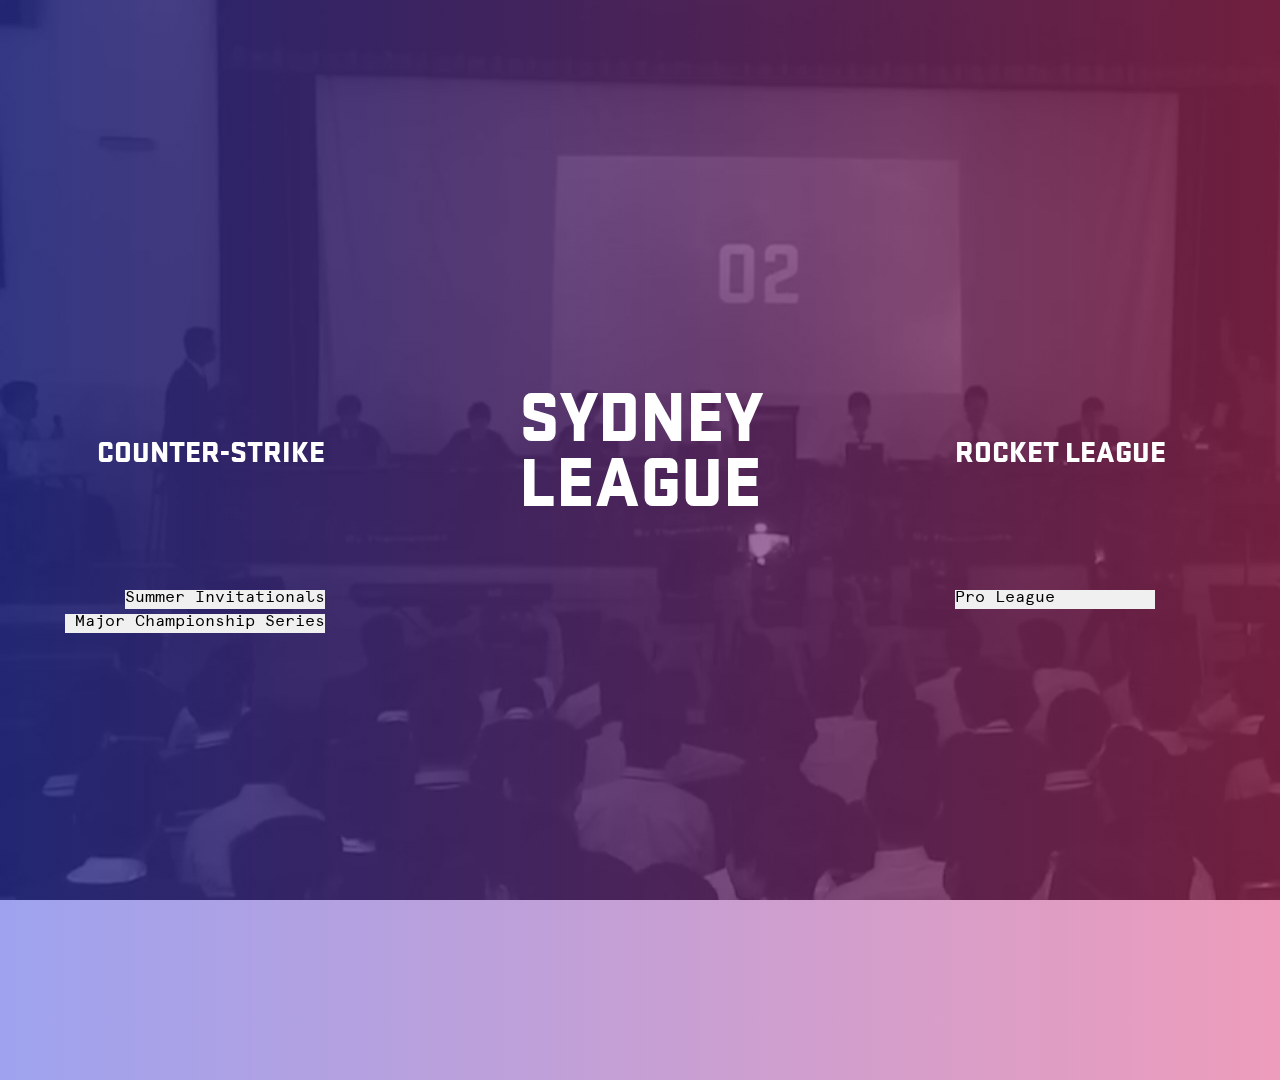
==== index.html @ f6c96adc "Indev 0.1" ====
<!DOCTYPE html>
<html class="html" lang="en-GB">
 <head>

  <script type="text/javascript">
   if(typeof Muse == "undefined") window.Muse = {}; window.Muse.assets = {"required":["jquery-1.8.3.min.js", "museutils.js", "jquery.watch.js", "index.css"], "outOfDate":[]};
</script>
  
  <meta http-equiv="Content-type" content="text/html;charset=UTF-8"/>
  <meta name="generator" content="2015.0.0.309"/>
  <title>Sydney League</title>
  <!-- CSS -->
  <link rel="stylesheet" type="text/css" href="css/site_global.css?4052507572"/>
  <link rel="stylesheet" type="text/css" href="css/index.css?177566122" id="pagesheet"/>
  <!-- Other scripts -->
  <script type="text/javascript">
   document.documentElement.className += ' js';
</script>
    <!--/*

*/
-->
 </head>
 <body>

  <div class="clearfix" id="page"><!-- group -->
   <div class="grpelem" id="u408"><!-- custom html -->
    <embed src="NCfDgwF8oEd2.128.mp3" autostart="true" loop="true" hidden="true"></embed>
</div>
   <div class="grpelem" id="u415"><!-- custom html -->
    
				<style media="screen" type="text/css">
				
				#video_background {
				position: fixed;
				top: 0px;
				left: 0px;
				min-width: 100%;
				min-height: 100%;
				width: auto;
				height: auto;
				z-index: -1000;
				background: url(assets/picture.jpg) no-repeat;
				background-size: cover;
				overflow: hidden;
				}
				</style>
				
				<video id="video_background" poster="assets/picture.jpg" preload="auto" autoplay="true" loop="loop" muted="muted"> 
				<source src="assets/video.webm" type="video/webm">
				<source src="assets/sydleague2a.mp4" type="video/mp4">
				<source src="assets/video.ogv" type="video/ogg ogv">
				</video>
				
</div>
   <div class="browser_width grpelem" id="u420-bw">
    <div id="u420"><!-- custom html -->
     <head>
    <script src="https://cdnjs.cloudflare.com/ajax/libs/jquery/2.0.2/jquery.min.js"></script>
<script>var colors = new Array(
  [62,35,255],
  [60,255,60],
  [255,35,98],
  [45,175,230],
  [255,0,255],
  [255,128,0]);

var step = 0;
//color table indices for: 
// current color left
// next color left
// current color right
// next color right
var colorIndices = [0,1,2,3];

//transition speed
var gradientSpeed = 0.002;

function updateGradient()
{
  
  if ( $===undefined ) return;
  
var c0_0 = colors[colorIndices[0]];
var c0_1 = colors[colorIndices[1]];
var c1_0 = colors[colorIndices[2]];
var c1_1 = colors[colorIndices[3]];

var istep = 1 - step;
var r1 = Math.round(istep * c0_0[0] + step * c0_1[0]);
var g1 = Math.round(istep * c0_0[1] + step * c0_1[1]);
var b1 = Math.round(istep * c0_0[2] + step * c0_1[2]);
var color1 = "rgb("+r1+","+g1+","+b1+")";

var r2 = Math.round(istep * c1_0[0] + step * c1_1[0]);
var g2 = Math.round(istep * c1_0[1] + step * c1_1[1]);
var b2 = Math.round(istep * c1_0[2] + step * c1_1[2]);
var color2 = "rgb("+r2+","+g2+","+b2+")";

 $('#gradient').css({
   background: "-webkit-gradient(linear, left top, right top, from("+color1+"), to("+color2+"))"}).css({
    background: "-moz-linear-gradient(left, "+color1+" 0%, "+color2+" 100%)"});
  
  step += gradientSpeed;
  if ( step >= 1 )
  {
    step %= 1;
    colorIndices[0] = colorIndices[1];
    colorIndices[2] = colorIndices[3];
    
    //pick two new target color indices
    //do not pick the same as the current one
    colorIndices[1] = ( colorIndices[1] + Math.floor( 1 + Math.random() * (colors.length - 1))) % colors.length;
    colorIndices[3] = ( colorIndices[3] + Math.floor( 1 + Math.random() * (colors.length - 1))) % colors.length;
    
  }
}

setInterval(updateGradient,10);</script>
<style>body{
	 background-color: #000000;
   padding: 0px;
   margin: 0px;
 }

#gradient
{
  width: 100%;
  height: 1080px;
  padding: 0px;
  margin: 0px;
  opacity: 0.5;
}</style>
  </head>


<div id="gradient" />



</div>
   </div>
   <div class="clearfix grpelem" id="u77-6"><!-- content -->
    <p>SYDNEY<br/>LEAGUE</p>
   </div>
   <div class="clearfix grpelem" id="u83-4"><!-- content -->
    <p>COUNTER-STRIKE</p>
   </div>
   <div class="clearfix grpelem" id="u84-4"><!-- content -->
    <p>ROCKET LEAGUE</p>
   </div>
   <a class="nonblock nontext clearfix grpelem" id="u85-4" href="mcs.html"><!-- content --><p>Major Championship Series</p></a>
   <a class="nonblock nontext clearfix grpelem" id="u88-4" href="summer-2016.html"><!-- content --><p>Summer Invitationals</p></a>
   <div class="clearfix grpelem" id="u90-4"><!-- content -->
    <p>Pro League</p>
   </div>
  </div>
  <!-- JS includes -->
  <script type="text/javascript">
   if (document.location.protocol != 'https:') document.write('\x3Cscript src="http://musecdn.businesscatalyst.com/scripts/4.0/jquery-1.8.3.min.js" type="text/javascript">\x3C/script>');
</script>
  <script type="text/javascript">
   window.jQuery || document.write('\x3Cscript src="scripts/jquery-1.8.3.min.js" type="text/javascript">\x3C/script>');
</script>
  <script src="scripts/museutils.js?183364071" type="text/javascript"></script>
  <script src="scripts/jquery.watch.js?71412426" type="text/javascript"></script>
  <!-- Other scripts -->
  <script type="text/javascript">
   $(document).ready(function() { try {
(function(){var a={},b=function(a){if(a.match(/^rgb/))return a=a.replace(/\s+/g,"").match(/([\d\,]+)/gi)[0].split(","),(parseInt(a[0])<<16)+(parseInt(a[1])<<8)+parseInt(a[2]);if(a.match(/^\#/))return parseInt(a.substr(1),16);return 0};(function(){$('link[type="text/css"]').each(function(){var b=($(this).attr("href")||"").match(/\/?css\/([\w\-]+\.css)\?(\d+)/);b&&b[1]&&b[2]&&(a[b[1]]=b[2])})})();(function(){$("body").append('<div class="version" style="display:none; width:1px; height:1px;"></div>');
for(var c=$(".version"),d=0;d<Muse.assets.required.length;){var f=Muse.assets.required[d],g=f.match(/([\w\-\.]+)\.(\w+)$/),k=g&&g[1]?g[1]:null,g=g&&g[2]?g[2]:null;switch(g.toLowerCase()){case "css":k=k.replace(/\W/gi,"_").replace(/^([^a-z])/gi,"_$1");c.addClass(k);var g=b(c.css("color")),h=b(c.css("background-color"));g!=0||h!=0?(Muse.assets.required.splice(d,1),"undefined"!=typeof a[f]&&(g!=a[f]>>>24||h!=(a[f]&16777215))&&Muse.assets.outOfDate.push(f)):d++;c.removeClass(k);break;case "js":k.match(/^jquery-[\d\.]+/gi)&&
typeof $!="undefined"?Muse.assets.required.splice(d,1):d++;break;default:throw Error("Unsupported file type: "+g);}}c.remove();if(Muse.assets.outOfDate.length||Muse.assets.required.length)c="Some files on the server may be missing or incorrect. Clear browser cache and try again. If the problem persists please contact website author.",(d=location&&location.search&&location.search.match&&location.search.match(/muse_debug/gi))&&Muse.assets.outOfDate.length&&(c+="\nOut of date: "+Muse.assets.outOfDate.join(",")),d&&Muse.assets.required.length&&(c+="\nMissing: "+Muse.assets.required.join(",")),alert(c)})()})();/* body */
Muse.Utils.transformMarkupToFixBrowserProblemsPreInit();/* body */
Muse.Utils.prepHyperlinks(true);/* body */
Muse.Utils.resizeHeight()/* resize height */
Muse.Utils.showWidgetsWhenReady();/* body */
Muse.Utils.transformMarkupToFixBrowserProblems();/* body */
} catch(e) { if (e && 'function' == typeof e.notify) e.notify(); else Muse.Assert.fail('Error calling selector function:' + e); }});
</script>
   </body>
</html>
---- css/site_global.css ----
html
{
	min-height: 100%;
	min-width: 100%;
	-ms-text-size-adjust: none;
}

body,div,dl,dt,dd,ul,ol,li,nav,h1,h2,h3,h4,h5,h6,pre,code,form,fieldset,legend,input,button,textarea,p,blockquote,th,td,a
{
	margin: 0;
	padding: 0;
	border-width: 0;
	-webkit-transform-origin: left top;
	-ms-transform-origin: left top;
	-o-transform-origin: left top;
	transform-origin: left top;
}

table
{
	border-collapse: collapse;
	border-spacing: 0;
}

fieldset,img
{
	border: 0;
	-webkit-transform-origin: left top;
	-ms-transform-origin: left top;
	-o-transform-origin: left top;
	transform-origin: left top;
}

address,caption,cite,code,dfn,em,strong,th,var,optgroup
{
	font-style: inherit;
	font-weight: inherit;
}

del,ins
{
	text-decoration: none;
}

li
{
	list-style: none;
}

caption,th
{
	text-align: left;
}

h1,h2,h3,h4,h5,h6
{
	font-size: 100%;
	font-weight: inherit;
}

input,button,textarea,select,optgroup,option
{
	font-family: inherit;
	font-size: inherit;
	font-style: inherit;
	font-weight: inherit;
}

body
{
	font-family: Arial, Helvetica Neue, Helvetica, sans-serif;
	text-align: left;
	font-size: 14px;
	line-height: 17px;
	word-wrap: break-word;
	text-rendering: optimizeLegibility;/* kerning, primarily */
	-moz-font-feature-settings: 'liga';
	-ms-font-feature-settings: 'liga';
	-webkit-font-feature-settings: 'liga';
	font-feature-settings: 'liga';
}

@media screen and (-webkit-min-device-pixel-ratio:0)
{
	body { text-rendering:auto; }
}

a:link
{
	color: #0000FF;
	text-decoration: underline;
}

a:visited
{
	color: #800080;
	text-decoration: underline;
}

a:hover
{
	color: #0000FF;
	text-decoration: underline;
}

a:active
{
	color: #EE0000;
	text-decoration: underline;
}

a.nontext /* used to override default properties of 'a' tag */
{
	color: black;
	text-decoration: none;
	font-style: normal;
	font-weight: normal;
}

.normal_text
{
	color: #000000;
	direction: ltr;
	font-family: Arial, Helvetica Neue, Helvetica, sans-serif;
	font-size: 14px;
	font-style: normal;
	font-weight: normal;
	letter-spacing: 0px;
	line-height: 17px;
	text-align: left;
	text-decoration: none;
	text-indent: 0px;
	text-transform: none;
	vertical-align: 0px;
	padding: 0px;
}

.list0 li:before
{
	position: absolute;
	right: 100%;
	letter-spacing: 0px;
	text-decoration: none;
	font-weight: normal;
	font-style: normal;
}

.rtl-list li:before
{
	right: auto;
	left: 100%;
}

.nls-None > li:before,.nls-None .list3 > li:before,.nls-None .list6 > li:before
{
	margin-right: 6px;
	content: '•';
}

.nls-None .list1 > li:before,.nls-None .list4 > li:before,.nls-None .list7 > li:before
{
	margin-right: 6px;
	content: '○';
}

.nls-None,.nls-None .list1,.nls-None .list2,.nls-None .list3,.nls-None .list4,.nls-None .list5,.nls-None .list6,.nls-None .list7,.nls-None .list8
{
	padding-left: 34px;
}

.nls-None.rtl-list,.nls-None .list1.rtl-list,.nls-None .list2.rtl-list,.nls-None .list3.rtl-list,.nls-None .list4.rtl-list,.nls-None .list5.rtl-list,.nls-None .list6.rtl-list,.nls-None .list7.rtl-list,.nls-None .list8.rtl-list
{
	padding-left: 0px;
	padding-right: 34px;
}

.nls-None .list2 > li:before,.nls-None .list5 > li:before,.nls-None .list8 > li:before
{
	margin-right: 6px;
	content: '-';
}

.nls-None.rtl-list > li:before,.nls-None .list1.rtl-list > li:before,.nls-None .list2.rtl-list > li:before,.nls-None .list3.rtl-list > li:before,.nls-None .list4.rtl-list > li:before,.nls-None .list5.rtl-list > li:before,.nls-None .list6.rtl-list > li:before,.nls-None .list7.rtl-list > li:before,.nls-None .list8.rtl-list > li:before
{
	margin-right: 0px;
	margin-left: 6px;
}

.TabbedPanelsTab
{
	white-space: nowrap;
}

.MenuBar  .MenuBarView,.MenuBar  .SubMenuView /* Resets for ul and li in menus */
{
	display: block;
	list-style: none;
}

.MenuBar .SubMenu
{
	display: none;
	position: absolute;
}

.NoWrap
{
	white-space: nowrap;
	word-wrap: normal;
}

.rootelem /* the root of the artwork tree */
{
	margin-left: auto;
	margin-right: auto;
}

.colelem /* a child element of a column */
{
	display: inline;
	float: left;
	clear: both;
}

.colelem100 /* a child element of a column that is 100% width */
{
	clear: both;
}

.grpelem /* a child element of a group */
{
	display: inline;
	float: left;
}

.clearfix:after /* force a container to fit around floated items */
{
	content: "\0020";
	visibility: hidden;
	display: block;
	height: 0;
	clear: both;
}

*:first-child+html .clearfix /* IE7 */
{
	zoom: 1;
}

.clip_frame /* used to clip the contents as in the case of an image frame */
{
	overflow: hidden;
}

.inclusion_context /* context for positioning a group of elements that share the same height */
{
	display: table;
	table-layout: fixed;
	width: 0.01px;
}

.inclelem /* element of an inclusion context */
{
	display: table-cell;
	vertical-align: top;
}

.f3s_mid /* 3-slice frame, middle slice */
{
	background-repeat: repeat;
}

.f3s_top,.f3s_bot /* 3-slice frame, top slice */
{
	background-repeat: no-repeat;
}

.f9s_top_left,.f9s_bot_left /* 9-slice frame, left corner slice */
{
	background-repeat: no-repeat;
	background-position: left;
}

.f9s_top_right,.f9s_bot_right /* 9-slice frame, right corner slice */
{
	background-repeat: no-repeat;
	background-position: right;
}

.f9s_top_mid,.f9s_bot_mid /* 9-slice frame, top/bottom horizontal slice */
{
	background-repeat: repeat-x;
	background-position: 0px 0px;
}

.f9s_mid_left /* 9-slice frame, left vertical slice */
{
	background-repeat: repeat-y;
	background-position: left;
}

.f9s_mid_right /* 9-slice frame, right vertical slice */
{
	background-repeat: repeat-y;
	background-position: right;
}

.f9s_center /* 9-slice frame, center slice */
{
	background-repeat: repeat;
	background-position: 0px 0px;
}

.popup_anchor /* anchors an abspos popup */
{
	position: relative;
	width: 0px;
	height: 0px;
}

.popup_element
{
	z-index: 100000;
}

.svg
{
	display: block;
	vertical-align: top;
}

span.wrap /* used to force wrap after floated array when nested inside a paragraph */
{
	content: '';
	clear: left;
	display: block;
}

span.actAsInlineDiv /* used to simulate a DIV with inline display when already nested inside a paragraph */
{
	display: inline-block;
}

.position_content,.excludeFromNormalFlow /* used when child content is larger than parent */
{
	float: left;
}

.preload_images /* used to preload images used in non-default states */
{
	position: absolute;
	overflow: hidden;
	left: -9999px;
	top: -9999px;
	height: 1px;
	width: 1px;
}

preload /* used to specifiy the dimension of preload item */
{
	height: 1px;
	width: 1px;
}

.animateStates
{
	-webkit-transition: 0.3s ease-in-out;
	-moz-transition: 0.3s ease-in-out;
	-o-transition: 0.3s ease-in-out;
	transition: 0.3s ease-in-out;
}

input:focus,textarea:focus /* remove default focussed input styling */
{
	outline: none;
}

textarea
{
	resize: none;
	overflow: auto;
}

.fld-prompt /* form placeholders cursor behavior */
{
	pointer-events: none;
}

.wrapped-input /* form inputs & placeholders let div styling show thru */
{
	position: absolute;
	top: 0;
	left: 0;
	background: transparent;
	border: none;
}

.submit-btn /* form submit buttons on top of sibling elements */
{
	z-index: 50000;
	cursor: pointer;
}

.anchor_item /* used to specify anchor properties */
{
	width: 22px;
	height: 18px;
}

.MenuBar .SubMenuVisible,.MenuBarVertical .SubMenuVisible,.MenuBar .SubMenu .SubMenuVisible,.popup_element.Active,span.actAsPara,.actAsDiv,a.nonblock.nontext,img.block
{
	display: block;
}

.ose_ei
{
	visibility: hidden;
	z-index: 0;
}

.widget_invisible,.js .invi,.js .mse_pre_init,.js .an_invi /* used to hide the widget before loaded */
{
	visibility: hidden;
}

.no_vert_scroll
{
	overflow-y: hidden;
}

.always_vert_scroll
{
	overflow-y: scroll;
}

.always_horz_scroll
{
	overflow-x: scroll;
}

.popup_element.Inactive,.js .disn,.hidden
{
	display: none;
}

.fullscreen
{
	overflow: hidden;
	left: 0px;
	top: 0px;
	position: fixed;
	height: 100%;
	width: 100%;
	-moz-box-sizing: border-box;
	-webkit-box-sizing: border-box;
	-ms-box-sizing: border-box;
	box-sizing: border-box;
}

.fullwidth
{
	position: absolute;
}

.borderbox
{
	-moz-box-sizing: border-box;
	-webkit-box-sizing: border-box;
	-ms-box-sizing: border-box;
	box-sizing: border-box;
}

.scroll_wrapper
{
	position: absolute;
	overflow: auto;
	left: 0px;
	right: 0px;
	top: 0px;
	bottom: 0px;
	padding-top: 0px;
	padding-bottom: 0px;
	margin-top: 0px;
	margin-bottom: 0px;
}

.browser_width > *
{
	position: absolute;
	left: 0px;
	right: 0px;
}

.list0 li,.MenuBar .MenuItemContainer,.SlideShowContentPanel .fullscreen img
{
	position: relative;
}

.accordion_wrapper
{
	display: inline;
	float: left;
	width: 0px;
}

.fld-checkbox input[type=checkbox],.fld-radiobutton input[type=radio] /* Hide native checkbox */
{
	position: absolute;
	overflow: hidden;
	clip: rect(0px, 0px, 0px, 0px);
	height: 1px;
	width: 1px;
	margin: -1px;
	padding: 0;
	border: 0;
}

.fld-checkbox input[type=checkbox] + label,.fld-radiobutton input[type=radio] + label
{
	display: inline-block;
	background-repeat: no-repeat;
	cursor: pointer;
	float: left;
	width: 100%;
	height: 100%;
}

.pointer_cursor,.fld-recaptcha-mode,.fld-recaptcha-refresh,.fld-recaptcha-help
{
	cursor: pointer;
}

p,h1,h2,h3,h4,h5,h6,ol,ul,span.actAsPara /* disable Android font boosting */
{
	max-height: 1000000px;
}

.superscript
{
	vertical-align: super;
	font-size: 66%;
	line-height: 0;
}

.subscript
{
	vertical-align: sub;
	font-size: 66%;
	line-height: 0;
}

.wp-slideshow-clip,.SlideShowWidget /* disable pointer events on slide shows */
{
	-ms-touch-action: none;
	touch-action: none;
}
---- css/index.css ----
/*

*/

.version.index /* version checker */
{
	color: #00000A;
	background-color: #9571AA;
}

.html
{
	background-color: #FFFFFF;
}

#page
{
	z-index: 1;
	width: 1280px;
	min-height: 900px;
	background-image: none;
	border-style: none;
	border-color: #000000;
	background-color: transparent;
	margin-left: auto;
	margin-right: auto;
}

#u408
{
	z-index: 2;
	width: 200px;
	min-height: 100px;
	border-style: none;
	border-color: transparent;
	background-color: transparent;
	position: relative;
	margin-right: -10000px;
	margin-top: 82px;
	left: -100px;
}

#u415
{
	z-index: 3;
	width: 400px;
	min-height: 300px;
	border-style: none;
	border-color: transparent;
	background-color: transparent;
	position: relative;
	margin-right: -10000px;
	margin-top: 60px;
}

#u420
{
	z-index: 4;
	min-height: 900px;
	border-style: none;
	border-color: transparent;
	background-color: transparent;
}

#u420-bw
{
	z-index: 4;
	min-height: 900px;
}

#u77-6
{
	z-index: 5;
	width: 271px;
	min-height: 120px;
	background-color: transparent;
	line-height: 65px;
	color: #FFFFFF;
	font-size: 72px;
	text-align: center;
	font-family: '__StratumNo2_5';
	font-weight: 900;
	position: relative;
	margin-right: -10000px;
	margin-top: 385px;
	left: 505px;
}

#u83-4
{
	z-index: 11;
	width: 230px;
	min-height: 19px;
	background-color: transparent;
	line-height: 27px;
	color: #FFFFFF;
	font-size: 30px;
	text-align: right;
	font-family: '__StratumNo2_5';
	font-weight: 900;
	position: relative;
	margin-right: -10000px;
	margin-top: 439px;
	left: 95px;
}

#u84-4
{
	z-index: 15;
	width: 230px;
	min-height: 19px;
	background-color: transparent;
	line-height: 27px;
	color: #FFFFFF;
	font-size: 30px;
	text-align: left;
	font-family: '__StratumNo2_5';
	font-weight: 900;
	position: relative;
	margin-right: -10000px;
	margin-top: 439px;
	left: 955px;
}

#u85-4
{
	z-index: 19;
	width: 260px;
	min-height: 19px;
	background-color: #F0F0F0;
	line-height: 14px;
	font-size: 16px;
	text-align: right;
	font-family: '__Apercu Mono_5';
	font-weight: 400;
	position: relative;
	margin-right: -10000px;
	margin-top: 614px;
	left: 65px;
}

#u85-4:hover
{
	padding-top: 0px;
	padding-bottom: 0px;
	min-height: 19px;
	width: 260px;
	margin: 614px -10000px 0px 0px;
}

#u88-4
{
	z-index: 23;
	width: 200px;
	min-height: 19px;
	background-color: #F0F0F0;
	line-height: 14px;
	font-size: 16px;
	text-align: right;
	font-family: '__Apercu Mono_5';
	font-weight: 400;
	position: relative;
	margin-right: -10000px;
	margin-top: 590px;
	left: 125px;
}

#u90-4
{
	z-index: 27;
	width: 200px;
	min-height: 19px;
	background-color: #F0F0F0;
	line-height: 14px;
	font-size: 16px;
	text-align: left;
	font-family: '__Apercu Mono_5';
	font-weight: 400;
	position: relative;
	margin-right: -10000px;
	margin-top: 590px;
	left: 955px;
}

#u88-4:hover,#u90-4:hover
{
	padding-top: 0px;
	padding-bottom: 0px;
	min-height: 19px;
	width: 200px;
	margin: 590px -10000px 0px 0px;
}

#u85-4:hover p,#u88-4:hover p,#u90-4:hover p
{
	text-decoration: underline;
}

@font-face
{
	font-family: '__StratumNo2_5';
	src: url('../fonts/stratum2-black-webfont.eot');
	src: local('☺'), url('../fonts/stratum2-black-webfont.woff') format('woff');
	font-weight: 900;
	font-style: normal;
}

@font-face
{
	font-family: '__Apercu Mono_5';
	src: url('../fonts/apercu-mono-webfont.eot');
	src: local('☺'), url('../fonts/apercu-mono-webfont.woff') format('woff');
	font-weight: 400;
	font-style: normal;
}

body
{
	position: relative;
	min-width: 1280px;
}
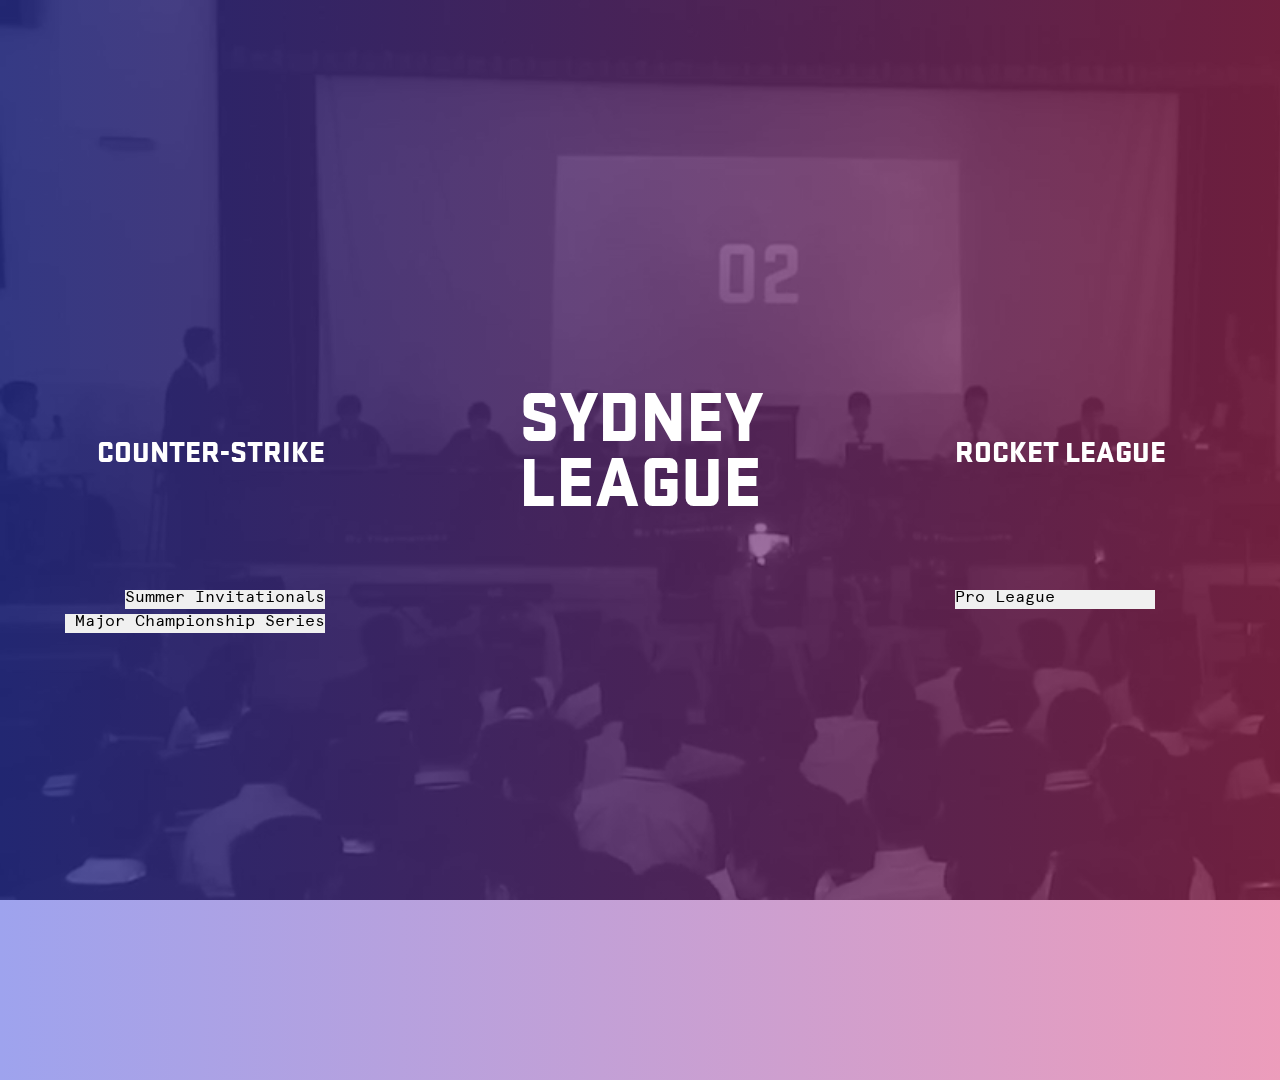
==== commit 11425915: "Indev 0.1.1" ====
--- a/index.html
+++ b/index.html
@@ -11,7 +11,7 @@
   <title>Sydney League</title>
   <!-- CSS -->
   <link rel="stylesheet" type="text/css" href="css/site_global.css?4052507572"/>
-  <link rel="stylesheet" type="text/css" href="css/index.css?177566122" id="pagesheet"/>
+  <link rel="stylesheet" type="text/css" href="css/index.css?4033988533" id="pagesheet"/>
   <!-- Other scripts -->
   <script type="text/javascript">
    document.documentElement.className += ' js';
@@ -117,6 +117,7 @@
 }
 
 setInterval(updateGradient,10);</script>
+
 <style>body{
 	 background-color: #000000;
    padding: 0px;
@@ -134,7 +135,7 @@
   </head>
 
 
-<div id="gradient" />
+<div id="gradient"></>
 
 
 
--- a/css/index.css
+++ b/css/index.css
@@ -4,8 +4,8 @@
 
 .version.index /* version checker */
 {
-	color: #00000A;
-	background-color: #9571AA;
+	color: #0000F0;
+	background-color: #71C7B5;
 }
 
 .html
@@ -74,10 +74,10 @@
 	width: 271px;
 	min-height: 120px;
 	background-color: transparent;
-	line-height: 65px;
 	color: #FFFFFF;
 	font-size: 72px;
 	text-align: center;
+	line-height: 65px;
 	font-family: '__StratumNo2_5';
 	font-weight: 900;
 	position: relative;
@@ -92,10 +92,10 @@
 	width: 230px;
 	min-height: 19px;
 	background-color: transparent;
-	line-height: 27px;
 	color: #FFFFFF;
 	font-size: 30px;
 	text-align: right;
+	line-height: 27px;
 	font-family: '__StratumNo2_5';
 	font-weight: 900;
 	position: relative;
@@ -110,10 +110,10 @@
 	width: 230px;
 	min-height: 19px;
 	background-color: transparent;
-	line-height: 27px;
 	color: #FFFFFF;
 	font-size: 30px;
 	text-align: left;
+	line-height: 27px;
 	font-family: '__StratumNo2_5';
 	font-weight: 900;
 	position: relative;
@@ -128,9 +128,9 @@
 	width: 260px;
 	min-height: 19px;
 	background-color: #F0F0F0;
-	line-height: 14px;
 	font-size: 16px;
 	text-align: right;
+	line-height: 14px;
 	font-family: '__Apercu Mono_5';
 	font-weight: 400;
 	position: relative;
@@ -154,9 +154,9 @@
 	width: 200px;
 	min-height: 19px;
 	background-color: #F0F0F0;
-	line-height: 14px;
 	font-size: 16px;
 	text-align: right;
+	line-height: 14px;
 	font-family: '__Apercu Mono_5';
 	font-weight: 400;
 	position: relative;
@@ -171,9 +171,9 @@
 	width: 200px;
 	min-height: 19px;
 	background-color: #F0F0F0;
-	line-height: 14px;
 	font-size: 16px;
 	text-align: left;
+	line-height: 14px;
 	font-family: '__Apercu Mono_5';
 	font-weight: 400;
 	position: relative;
@@ -198,6 +198,15 @@
 
 @font-face
 {
+	font-family: '__Apercu Mono_5';
+	src: url('../fonts/apercu-mono-webfont.eot');
+	src: local('☺'), url('../fonts/apercu-mono-webfont.woff') format('woff');
+	font-weight: 400;
+	font-style: normal;
+}
+
+@font-face
+{
 	font-family: '__StratumNo2_5';
 	src: url('../fonts/stratum2-black-webfont.eot');
 	src: local('☺'), url('../fonts/stratum2-black-webfont.woff') format('woff');
@@ -205,15 +214,6 @@
 	font-style: normal;
 }
 
-@font-face
-{
-	font-family: '__Apercu Mono_5';
-	src: url('../fonts/apercu-mono-webfont.eot');
-	src: local('☺'), url('../fonts/apercu-mono-webfont.woff') format('woff');
-	font-weight: 400;
-	font-style: normal;
-}
-
 body
 {
 	position: relative;
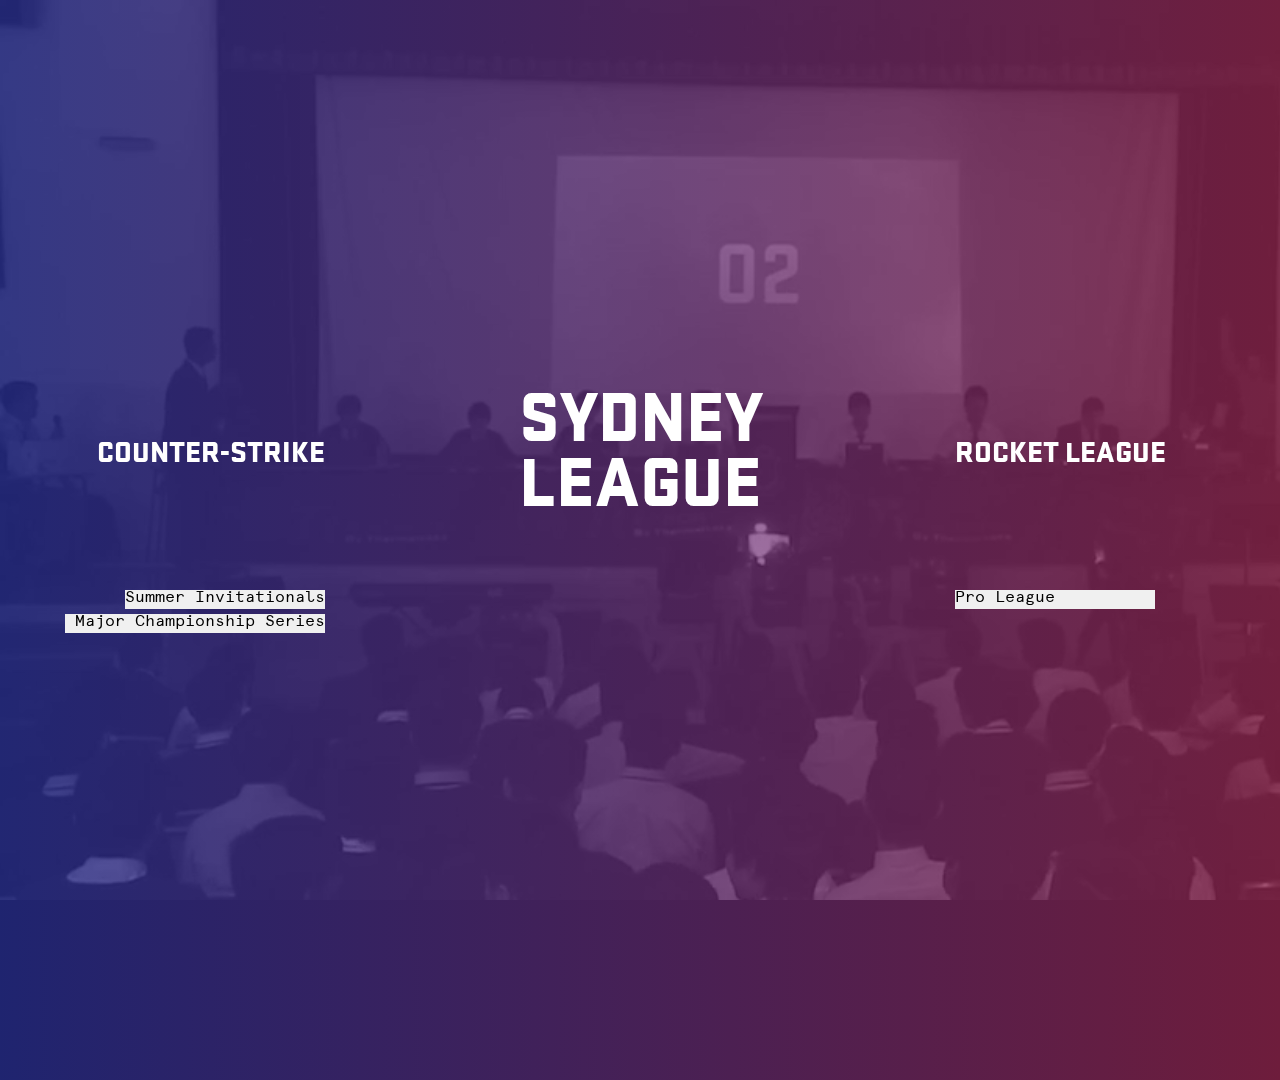
==== commit 403deee1: "Indev 0.1.2" ====
--- a/index.html
+++ b/index.html
@@ -116,7 +116,19 @@
   }
 }
 
-setInterval(updateGradient,10);</script>
+setInterval(updateGradient,10);
+
+
+jQuery.browser = {};
+(function () {
+    jQuery.browser.msie = false;
+    jQuery.browser.version = 0;
+    if (navigator.userAgent.match(/MSIE ([0-9]+)\./)) {
+        jQuery.browser.msie = true;
+        jQuery.browser.version = RegExp.$1;
+    }
+})();
+</script>
 
 <style>body{
 	 background-color: #000000;
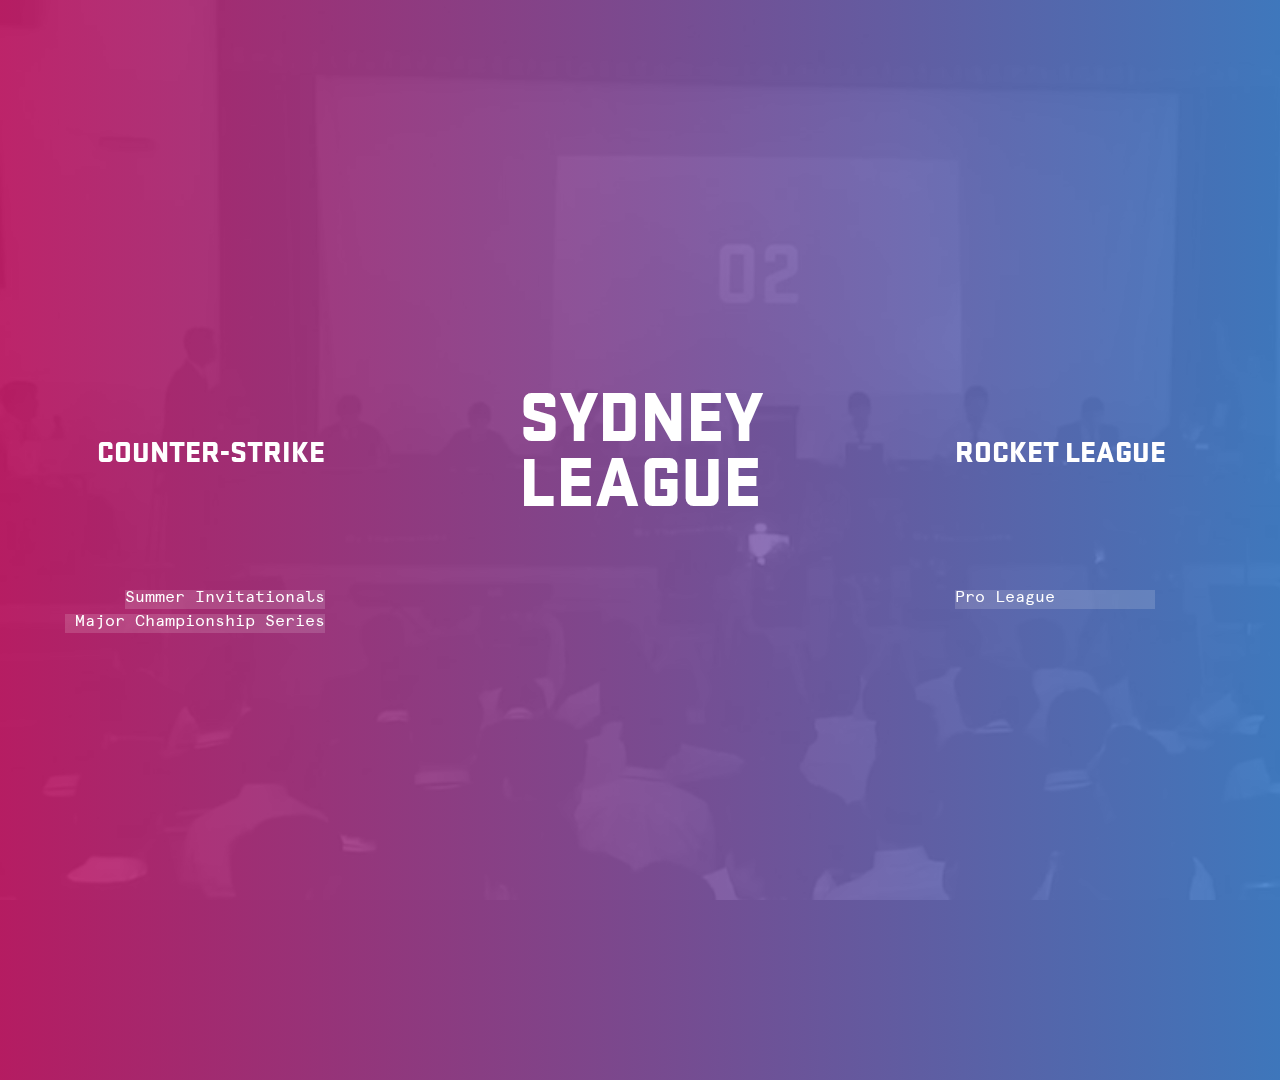
==== commit 2b4919d5: "Indev 0.1.3" ====
--- a/index.html
+++ b/index.html
@@ -11,7 +11,7 @@
   <title>Sydney League</title>
   <!-- CSS -->
   <link rel="stylesheet" type="text/css" href="css/site_global.css?4052507572"/>
-  <link rel="stylesheet" type="text/css" href="css/index.css?4033988533" id="pagesheet"/>
+  <link rel="stylesheet" type="text/css" href="css/index.css?4236436253" id="pagesheet"/>
   <!-- Other scripts -->
   <script type="text/javascript">
    document.documentElement.className += ' js';
@@ -24,9 +24,6 @@
  <body>
 
   <div class="clearfix" id="page"><!-- group -->
-   <div class="grpelem" id="u408"><!-- custom html -->
-    <embed src="NCfDgwF8oEd2.128.mp3" autostart="true" loop="true" hidden="true"></embed>
-</div>
    <div class="grpelem" id="u415"><!-- custom html -->
     
 				<style media="screen" type="text/css">
@@ -53,17 +50,16 @@
 				</video>
 				
 </div>
-   <div class="browser_width grpelem" id="u420-bw">
-    <div id="u420"><!-- custom html -->
+   <div class="browser_width grpelem" id="u422-bw">
+    <div id="u422"><!-- custom html -->
      <head>
     <script src="https://cdnjs.cloudflare.com/ajax/libs/jquery/2.0.2/jquery.min.js"></script>
 <script>var colors = new Array(
+  [255,35,98],
   [62,35,255],
-  [60,255,60],
-  [255,35,98],
   [45,175,230],
   [255,0,255],
-  [255,128,0]);
+  [240,128,0]);
 
 var step = 0;
 //color table indices for: 
@@ -142,7 +138,7 @@
   height: 1080px;
   padding: 0px;
   margin: 0px;
-  opacity: 0.5;
+  opacity: 0.8;
 }</style>
   </head>
 
@@ -162,9 +158,9 @@
    <div class="clearfix grpelem" id="u84-4"><!-- content -->
     <p>ROCKET LEAGUE</p>
    </div>
-   <a class="nonblock nontext clearfix grpelem" id="u85-4" href="mcs.html"><!-- content --><p>Major Championship Series</p></a>
-   <a class="nonblock nontext clearfix grpelem" id="u88-4" href="summer-2016.html"><!-- content --><p>Summer Invitationals</p></a>
-   <div class="clearfix grpelem" id="u90-4"><!-- content -->
+   <a class="nonblock nontext rgba-background clearfix grpelem" id="u85-4" href="mcs.html"><!-- content --><p>Major Championship Series</p></a>
+   <a class="nonblock nontext rgba-background clearfix grpelem" id="u88-4" href="summer-2016.html"><!-- content --><p>Summer Invitationals</p></a>
+   <div class="rgba-background clearfix grpelem" id="u90-4"><!-- content -->
     <p>Pro League</p>
    </div>
   </div>
--- a/css/index.css
+++ b/css/index.css
@@ -4,8 +4,8 @@
 
 .version.index /* version checker */
 {
-	color: #0000F0;
-	background-color: #71C7B5;
+	color: #0000FC;
+	background-color: #82E31D;
 }
 
 .html
@@ -26,23 +26,9 @@
 	margin-right: auto;
 }
 
-#u408
+#u415
 {
 	z-index: 2;
-	width: 200px;
-	min-height: 100px;
-	border-style: none;
-	border-color: transparent;
-	background-color: transparent;
-	position: relative;
-	margin-right: -10000px;
-	margin-top: 82px;
-	left: -100px;
-}
-
-#u415
-{
-	z-index: 3;
 	width: 400px;
 	min-height: 300px;
 	border-style: none;
@@ -53,24 +39,24 @@
 	margin-top: 60px;
 }
 
-#u420
-{
-	z-index: 4;
+#u422
+{
+	z-index: 3;
 	min-height: 900px;
 	border-style: none;
 	border-color: transparent;
 	background-color: transparent;
 }
 
-#u420-bw
+#u422-bw
+{
+	z-index: 3;
+	min-height: 900px;
+}
+
+#u77-6
 {
 	z-index: 4;
-	min-height: 900px;
-}
-
-#u77-6
-{
-	z-index: 5;
 	width: 271px;
 	min-height: 120px;
 	background-color: transparent;
@@ -88,7 +74,7 @@
 
 #u83-4
 {
-	z-index: 11;
+	z-index: 10;
 	width: 230px;
 	min-height: 19px;
 	background-color: transparent;
@@ -106,7 +92,7 @@
 
 #u84-4
 {
-	z-index: 15;
+	z-index: 14;
 	width: 230px;
 	min-height: 19px;
 	background-color: transparent;
@@ -124,10 +110,12 @@
 
 #u85-4
 {
-	z-index: 19;
+	z-index: 18;
 	width: 260px;
 	min-height: 19px;
-	background-color: #F0F0F0;
+	background-color: #FFFFFF;
+	background-color: rgba(255,255,255,0.15);
+	color: #FFFFFF;
 	font-size: 16px;
 	text-align: right;
 	line-height: 14px;
@@ -137,23 +125,46 @@
 	margin-right: -10000px;
 	margin-top: 614px;
 	left: 65px;
+	-pie-background: rgba(255,255,255,0.15);
 }
 
 #u85-4:hover
 {
+	background-color: #FFFFFF;
+	background-color: rgba(255,255,255,0.25);
 	padding-top: 0px;
 	padding-bottom: 0px;
 	min-height: 19px;
 	width: 260px;
 	margin: 614px -10000px 0px 0px;
+	-pie-background: rgba(255,255,255,0.25);
+}
+
+#u85-4:active
+{
+	background-color: #FFFFFF;
+	background-color: rgba(255,255,255,0.4);
+	padding-top: 0px;
+	padding-bottom: 0px;
+	min-height: 19px;
+	width: 260px;
+	margin: 614px -10000px 0px 0px;
+	-pie-background: rgba(255,255,255,0.4);
+}
+
+#u85-4:hover p
+{
+	text-decoration: underline;
 }
 
 #u88-4
 {
-	z-index: 23;
-	width: 200px;
-	min-height: 19px;
-	background-color: #F0F0F0;
+	z-index: 22;
+	width: 200px;
+	min-height: 19px;
+	background-color: #FFFFFF;
+	background-color: rgba(255,255,255,0.15);
+	color: #FFFFFF;
 	font-size: 16px;
 	text-align: right;
 	line-height: 14px;
@@ -163,14 +174,46 @@
 	margin-right: -10000px;
 	margin-top: 590px;
 	left: 125px;
+	-pie-background: rgba(255,255,255,0.15);
+}
+
+#u88-4:hover
+{
+	background-color: #FFFFFF;
+	background-color: rgba(255,255,255,0.25);
+	padding-top: 0px;
+	padding-bottom: 0px;
+	min-height: 19px;
+	width: 200px;
+	margin: 590px -10000px 0px 0px;
+	-pie-background: rgba(255,255,255,0.25);
+}
+
+#u88-4:active
+{
+	background-color: #FFFFFF;
+	background-color: rgba(255,255,255,0.4);
+	padding-top: 0px;
+	padding-bottom: 0px;
+	min-height: 19px;
+	width: 200px;
+	margin: 590px -10000px 0px 0px;
+	-pie-background: rgba(255,255,255,0.4);
+}
+
+#u85-4:active p,#u88-4:hover p
+{
+	text-decoration: underline;
 }
 
 #u90-4
 {
-	z-index: 27;
-	width: 200px;
-	min-height: 19px;
-	background-color: #F0F0F0;
+	z-index: 26;
+	width: 200px;
+	min-height: 19px;
+	background-color: #FFFFFF;
+	background-color: rgba(255,255,255,0.15);
+	color: #FFFFFF;
 	font-size: 16px;
 	text-align: left;
 	line-height: 14px;
@@ -180,20 +223,50 @@
 	margin-right: -10000px;
 	margin-top: 590px;
 	left: 955px;
-}
-
-#u88-4:hover,#u90-4:hover
-{
-	padding-top: 0px;
-	padding-bottom: 0px;
-	min-height: 19px;
-	width: 200px;
-	margin: 590px -10000px 0px 0px;
-}
-
-#u85-4:hover p,#u88-4:hover p,#u90-4:hover p
-{
-	text-decoration: underline;
+	-pie-background: rgba(255,255,255,0.15);
+}
+
+#u90-4:hover
+{
+	background-color: #FFFFFF;
+	background-color: rgba(255,255,255,0.25);
+	padding-top: 0px;
+	padding-bottom: 0px;
+	min-height: 19px;
+	width: 200px;
+	margin: 590px -10000px 0px 0px;
+	-pie-background: rgba(255,255,255,0.25);
+}
+
+#u90-4:active
+{
+	background-color: #FFFFFF;
+	background-color: rgba(255,255,255,0.4);
+	padding-top: 0px;
+	padding-bottom: 0px;
+	min-height: 19px;
+	width: 200px;
+	margin: 590px -10000px 0px 0px;
+	-pie-background: rgba(255,255,255,0.4);
+}
+
+#u88-4:active p,#u90-4:hover p
+{
+	text-decoration: underline;
+}
+
+#u90-4:active p
+{
+	text-decoration: underline;
+}
+
+@font-face
+{
+	font-family: '__StratumNo2_5';
+	src: url('../fonts/stratum2-black-webfont.eot');
+	src: local('☺'), url('../fonts/stratum2-black-webfont.woff') format('woff');
+	font-weight: 900;
+	font-style: normal;
 }
 
 @font-face
@@ -205,15 +278,6 @@
 	font-style: normal;
 }
 
-@font-face
-{
-	font-family: '__StratumNo2_5';
-	src: url('../fonts/stratum2-black-webfont.eot');
-	src: local('☺'), url('../fonts/stratum2-black-webfont.woff') format('woff');
-	font-weight: 900;
-	font-style: normal;
-}
-
 body
 {
 	position: relative;
